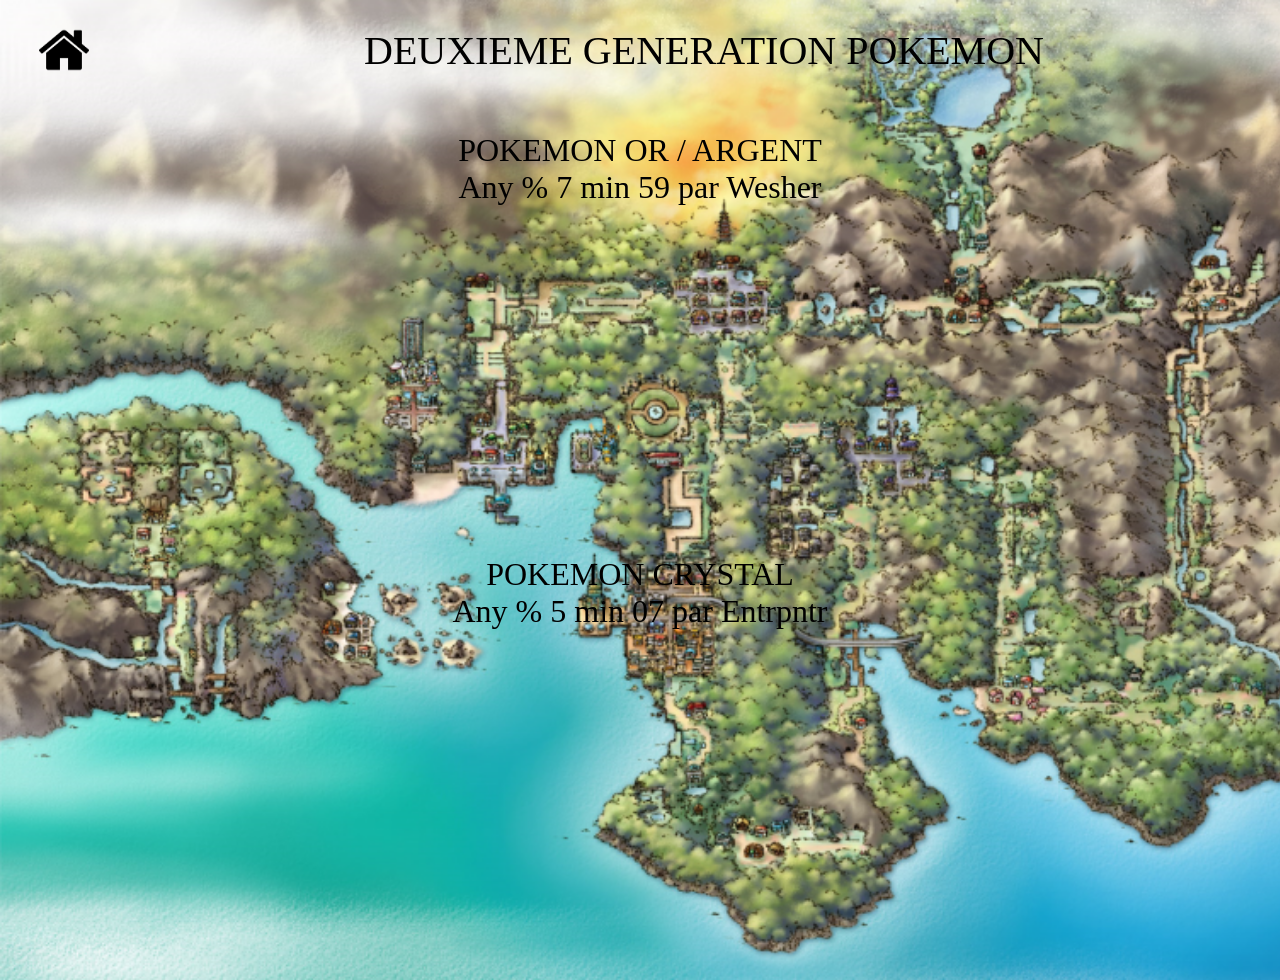
==== fr/2G.html @ 2a7d5bf3 "init project" ====
<!DOCTYPE html>
<html lang="en">
<head>
    <meta charset="UTF-8">
    <meta name="viewport" content="width=device-width, initial-scale=1.0">
    <title>Pokémon Speedrun</title>
    <link href="../Core/Styles/idk.css" rel="stylesheet" type="text/css" />
</head>

<body id="bg_johto">
    <header>
        <nav>
            <a href = "../index.html"> <img id="maison" src="/Assets/page-daccueil.png"> </a>
            <h1 id ="h1_special"> DEUXIEME GENERATION POKEMON </h1>
        </nav>
    </header>

    <main>
        

        <div class="deuxieme_gen">
            <div class="gen_game">
                <h2> POKEMON OR / ARGENT </h2>
                <p> 
                    Any % <b> 7 min 59 </b> par <b> Wesher </b> 
                </p>
                <iframe width="750" height="350" src="https://www.youtube.com/embed/wqpuFhMx5Ts" title="Pokémon Gold Any% in 7:59 (Current World Record)" frameborder="0" allow="accelerometer; autoplay; clipboard-write; encrypted-media; gyroscope; picture-in-picture; web-share" allowfullscreen></iframe>
            </div>
            <div class="gen_game">
                <h2> POKEMON CRYSTAL </h2>
                <p> Any % <b> 5 min 07 </b> par <b> Entrpntr </b> </p>
                <iframe width="750" height="350" src="https://www.youtube.com/embed/xAcDifvVR9E" title="Pokémon Crystal any% speedrun in 5:04 (RTA)" frameborder="0" allow="accelerometer; autoplay; clipboard-write; encrypted-media; gyroscope; picture-in-picture; web-share" allowfullscreen></iframe>
            </div>
        </div>
        
        




    </main>




    <footer>

    </footer>
    
</body>
</html>
---- Core/Styles/idk.css ----
:root {
  --bg-primary-color: rgb(0, 0, 0);
}

*,
*::before,
*::after{
  margin: 0;
  padding: 0;
  box-sizing: border-box;
  font: inherit
}

#bg1 {
  background-image:url("https://c.wallhere.com/photos/45/9a/1920x1200_px_nature_pokemon-1004643.jpg!d");
  background-repeat: no-repeat;
  background-position: center;
  background-size:cover;
}
#bg_kanto{
  background-image: url("/Assets/bg_kanto.png")
}
#bg_johto{
  background-image: url("/Assets/bg_johto.webp");
  background-repeat: no-repeat;
  background-size:cover;
}
#bg_hoenn{
  background-image: url("/Assets/bg_hoenn.png");
  background-repeat: no-repeat;
  background-size:cover;
}
#bg_sinnoh{
  background-image: url("/Assets/bg_sinnoh.png");
  background-repeat: no-repeat;
  background-size:cover;
}
#bg_unys{
  background-image: url("/Assets/bg_unys.jpg");
  background-repeat: no-repeat;
  background-size:cover;
}

body header nav {
  display: flex;
  flex-flow: row wrap;
  justify-content: center;
  align-items: center;
}

body header nav a {
  flex: 1 1 10%;
  display: flex;
  justify-content: center;
  align-items: center;
  height: 100px;
}

body header nav a #maison {
  width: 50px;
  height: 50px;
}

body header nav #h1_special {
  flex: 1 1 90%;
  color: var(--bg-primary-color);
  font-size: 2.5rem; 
  text-align: center;
}
  
body main .gen_container{
  display:flex;
  font-size: 1.5rem;
  margin: 4rem;
  justify-content: center;
}

body main .gen_container .img_gen {
  width: 450px;
  height: 200px;
  margin-left: 50px;
}

body main #title {
  display:flex;
  font-size: 1.5rem;
  margin: 4rem;
  justify-content: center;
}


body main .premiere_gen,
body main .deuxieme_gen, 
body main .troisieme_gen {
  display: flex;
  flex-flow: row wrap;
  justify-content: space-evenly;
  font-size: 2rem;
  margin-top: 2rem;
}

body main .premiere_gen .gen_game,
body main .deuxieme_gen .gen_game,
body main .troisieme_gen .gen_game{
  display: flex;
  flex-flow: column;
  align-items: center;
  justify-content: center;
}
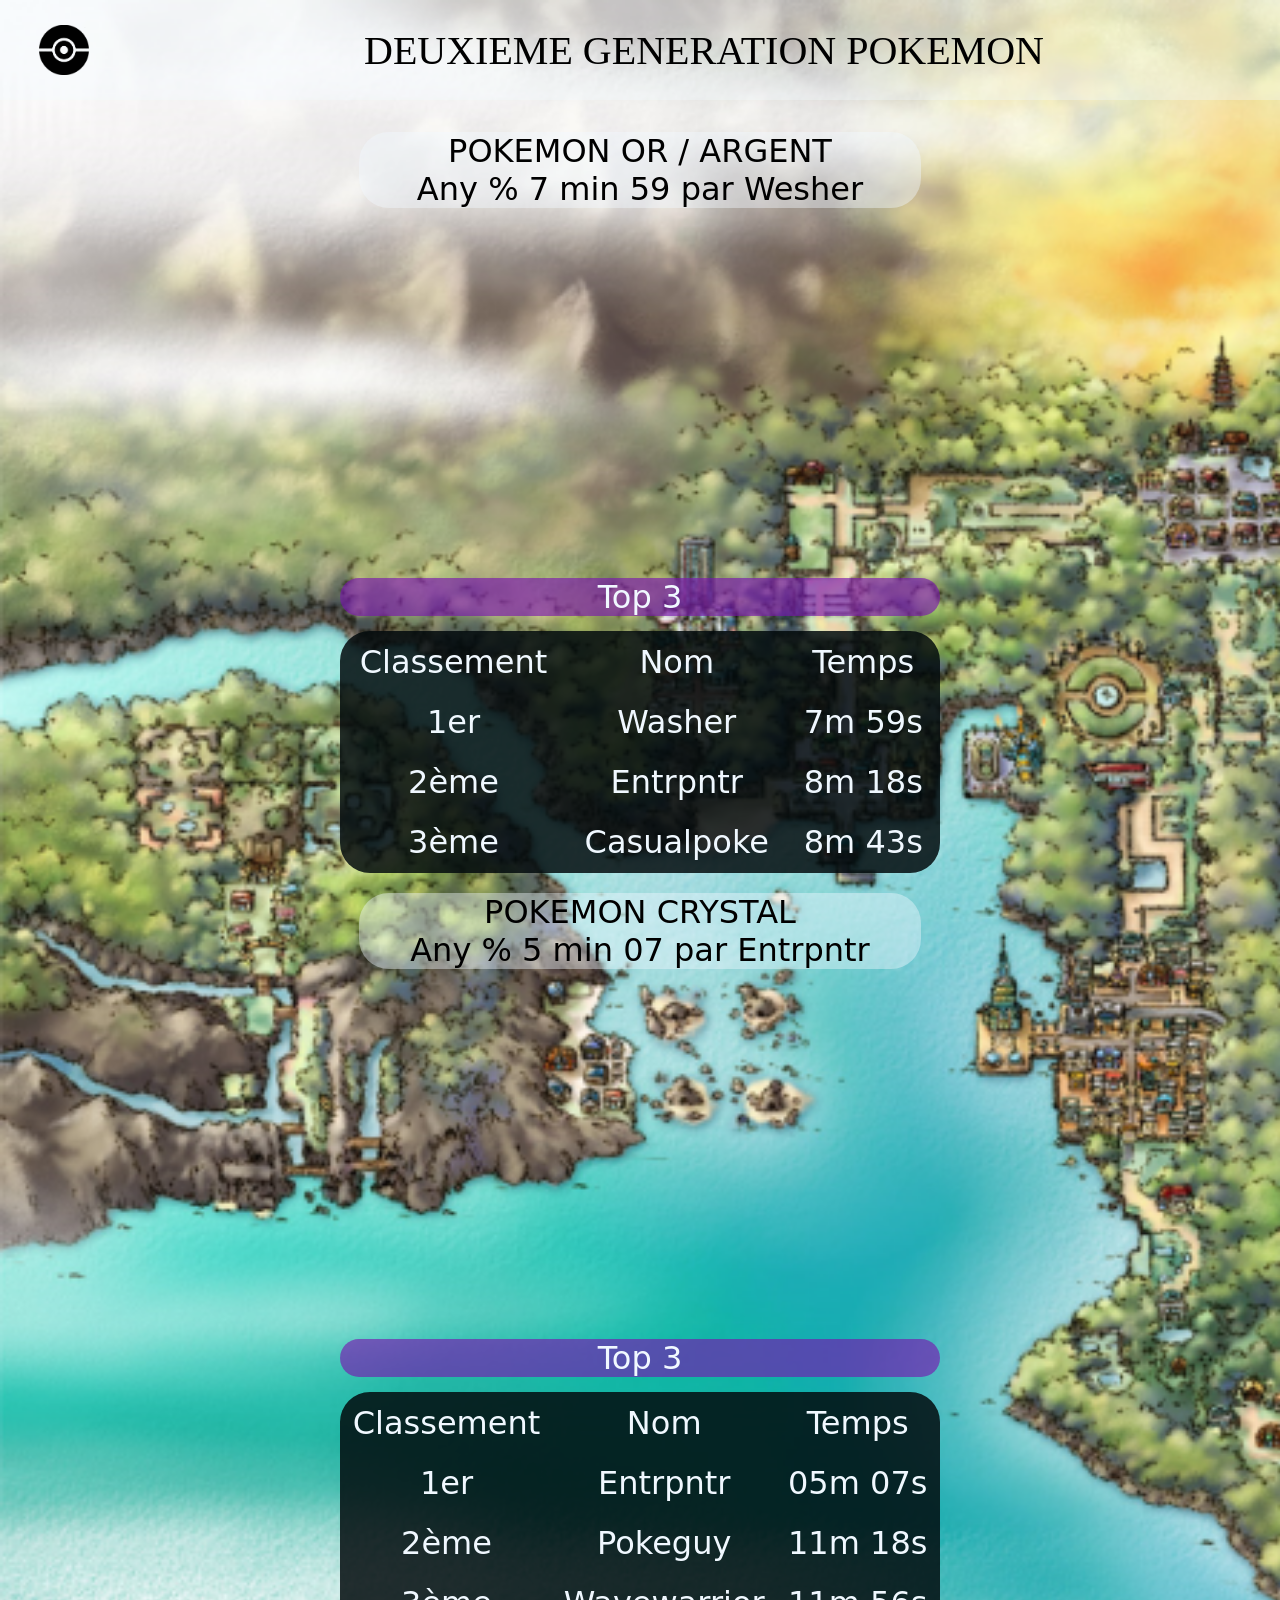
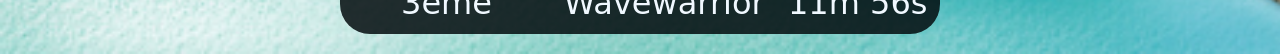
==== commit 59ca3a1a: "Add files via upload" ====
--- a/fr/2G.html
+++ b/fr/2G.html
@@ -1,51 +1,116 @@
-<!DOCTYPE html>
-<html lang="en">
-<head>
-    <meta charset="UTF-8">
-    <meta name="viewport" content="width=device-width, initial-scale=1.0">
-    <title>Pokémon Speedrun</title>
-    <link href="../Core/Styles/idk.css" rel="stylesheet" type="text/css" />
-</head>
-
-<body id="bg_johto">
-    <header>
-        <nav>
-            <a href = "../index.html"> <img id="maison" src="/Assets/page-daccueil.png"> </a>
-            <h1 id ="h1_special"> DEUXIEME GENERATION POKEMON </h1>
-        </nav>
-    </header>
-
-    <main>
-        
-
-        <div class="deuxieme_gen">
-            <div class="gen_game">
-                <h2> POKEMON OR / ARGENT </h2>
-                <p> 
-                    Any % <b> 7 min 59 </b> par <b> Wesher </b> 
-                </p>
-                <iframe width="750" height="350" src="https://www.youtube.com/embed/wqpuFhMx5Ts" title="Pokémon Gold Any% in 7:59 (Current World Record)" frameborder="0" allow="accelerometer; autoplay; clipboard-write; encrypted-media; gyroscope; picture-in-picture; web-share" allowfullscreen></iframe>
-            </div>
-            <div class="gen_game">
-                <h2> POKEMON CRYSTAL </h2>
-                <p> Any % <b> 5 min 07 </b> par <b> Entrpntr </b> </p>
-                <iframe width="750" height="350" src="https://www.youtube.com/embed/xAcDifvVR9E" title="Pokémon Crystal any% speedrun in 5:04 (RTA)" frameborder="0" allow="accelerometer; autoplay; clipboard-write; encrypted-media; gyroscope; picture-in-picture; web-share" allowfullscreen></iframe>
-            </div>
-        </div>
-        
-        
-
-
-
-
-    </main>
-
-
-
-
-    <footer>
-
-    </footer>
-    
-</body>
-</html>+<!DOCTYPE html>
+<html lang="en">
+  <head>
+    <meta charset="UTF-8" />
+    <meta name="viewport" content="width=device-width, initial-scale=1.0" />
+    <title>Pokémon Speedrun</title>
+    <link href="../Core/Styles/idk.css" rel="stylesheet" type="text/css" />
+  </head>
+
+  <body id="bg_johto">
+    <header>
+      <nav>
+        <a href="index.html">
+          <img id="maison" src="/Assets/page-daccueil.png" />
+        </a>
+        <h1 id="h1_special">DEUXIEME GENERATION POKEMON</h1>
+      </nav>
+    </header>
+
+    <main>
+      <div class="deuxieme_gen">
+        <div class="gen_game">
+          <div class="white-background">
+            <h2>POKEMON OR / ARGENT</h2>
+            <p>Any % <b> 7 min 59 </b> par <b> Wesher </b></p>
+          </div>
+          <iframe
+            width="750"
+            height="350"
+            src="https://www.youtube.com/embed/wqpuFhMx5Ts"
+            title="Pokémon Gold Any% in 7:59 (Current World Record)"
+            frameborder="0"
+            allow="accelerometer; autoplay; clipboard-write; encrypted-media; gyroscope; picture-in-picture; web-share"
+            allowfullscreen
+          ></iframe>
+          <table class="table-classement">
+            <caption>
+              Top 3
+            </caption>
+            <thead>
+              <tr>
+                <th>Classement</th>
+                <th>Nom</th>
+                <th>Temps</th>
+              </tr>
+            </thead>
+            <tbody>
+              <tr>
+                <th>1er</th>
+                <td>Washer</td>
+                <td>7m 59s</td>
+              </tr>
+              <tr>
+                <th>2ème</th>
+                <td>Entrpntr</td>
+                <td>8m 18s</td>
+              </tr>
+              <tr>
+                <th>3ème</th>
+                <td>Casualpoke</td>
+                <td>8m 43s</td>
+              </tr>
+            </tbody>
+          </table>
+        </div>
+        <div class="gen_game">
+          <div class="white-background">
+            <h2>POKEMON CRYSTAL</h2>
+            <p>Any % <b> 5 min 07 </b> par <b> Entrpntr </b></p>
+          </div>
+          <iframe
+            width="750"
+            height="350"
+            src="https://www.youtube.com/embed/xAcDifvVR9E"
+            title="Pokémon Crystal any% speedrun in 5:04 (RTA)"
+            frameborder="0"
+            allow="accelerometer; autoplay; clipboard-write; encrypted-media; gyroscope; picture-in-picture; web-share"
+            allowfullscreen
+          ></iframe>
+
+          <table class="table-classement">
+            <caption>
+              Top 3
+            </caption>
+            <thead>
+              <tr>
+                <th>Classement</th>
+                <th>Nom</th>
+                <th>Temps</th>
+              </tr>
+            </thead>
+            <tbody>
+              <tr>
+                <th>1er</th>
+                <td>Entrpntr</td>
+                <td>05m 07s</td>
+              </tr>
+              <tr>
+                <th>2ème</th>
+                <td>Pokeguy</td>
+                <td>11m 18s</td>
+              </tr>
+              <tr>
+                <th>3ème</th>
+                <td>Wavewarrior</td>
+                <td>11m 56s</td>
+              </tr>
+            </tbody>
+          </table>
+        </div>
+      </div>
+    </main>
+
+    <footer></footer>
+  </body>
+</html>
--- a/Core/Styles/idk.css
+++ b/Core/Styles/idk.css
@@ -1,109 +1,166 @@
-:root {
-  --bg-primary-color: rgb(0, 0, 0);
-}
-
-*,
-*::before,
-*::after{
-  margin: 0;
-  padding: 0;
-  box-sizing: border-box;
-  font: inherit
-}
-
-#bg1 {
-  background-image:url("https://c.wallhere.com/photos/45/9a/1920x1200_px_nature_pokemon-1004643.jpg!d");
-  background-repeat: no-repeat;
-  background-position: center;
-  background-size:cover;
-}
-#bg_kanto{
-  background-image: url("/Assets/bg_kanto.png")
-}
-#bg_johto{
-  background-image: url("/Assets/bg_johto.webp");
-  background-repeat: no-repeat;
-  background-size:cover;
-}
-#bg_hoenn{
-  background-image: url("/Assets/bg_hoenn.png");
-  background-repeat: no-repeat;
-  background-size:cover;
-}
-#bg_sinnoh{
-  background-image: url("/Assets/bg_sinnoh.png");
-  background-repeat: no-repeat;
-  background-size:cover;
-}
-#bg_unys{
-  background-image: url("/Assets/bg_unys.jpg");
-  background-repeat: no-repeat;
-  background-size:cover;
-}
-
-body header nav {
-  display: flex;
-  flex-flow: row wrap;
-  justify-content: center;
-  align-items: center;
-}
-
-body header nav a {
-  flex: 1 1 10%;
-  display: flex;
-  justify-content: center;
-  align-items: center;
-  height: 100px;
-}
-
-body header nav a #maison {
-  width: 50px;
-  height: 50px;
-}
-
-body header nav #h1_special {
-  flex: 1 1 90%;
-  color: var(--bg-primary-color);
-  font-size: 2.5rem; 
-  text-align: center;
-}
-  
-body main .gen_container{
-  display:flex;
-  font-size: 1.5rem;
-  margin: 4rem;
-  justify-content: center;
-}
-
-body main .gen_container .img_gen {
-  width: 450px;
-  height: 200px;
-  margin-left: 50px;
-}
-
-body main #title {
-  display:flex;
-  font-size: 1.5rem;
-  margin: 4rem;
-  justify-content: center;
-}
-
-
-body main .premiere_gen,
-body main .deuxieme_gen, 
-body main .troisieme_gen {
-  display: flex;
-  flex-flow: row wrap;
-  justify-content: space-evenly;
-  font-size: 2rem;
-  margin-top: 2rem;
-}
-
-body main .premiere_gen .gen_game,
-body main .deuxieme_gen .gen_game,
-body main .troisieme_gen .gen_game{
-  display: flex;
-  flex-flow: column;
-  align-items: center;
-  justify-content: center;
-}+*,
+*::before,
+*::after {
+  margin: 0;
+  padding: 0;
+  box-sizing: border-box;
+  font: inherit;
+}
+
+#bg1 {
+  background-image: url("https://c.wallhere.com/photos/45/9a/1920x1200_px_nature_pokemon-1004643.jpg!d");
+  background-repeat: no-repeat;
+  background-position: center;
+  background-size: cover;
+}
+#bg_kanto {
+  background-image: url("/Assets/bg_kanto.png");
+}
+#bg_johto {
+  background-image: url("/Assets/bg_johto.webp");
+  background-repeat: no-repeat;
+  background-size: cover;
+}
+#bg_hoenn {
+  background-image: url("/Assets/bg_hoenn.png");
+  background-repeat: no-repeat;
+  background-size: cover;
+}
+#bg_sinnoh {
+  background-image: url("/Assets/bg_sinnoh.png");
+  background-repeat: no-repeat;
+  background-size: cover;
+}
+#bg_unys {
+  background-image: url("/Assets/bg_unys.jpg");
+  background-repeat: no-repeat;
+  background-size: cover;
+}
+
+body header nav {
+  display: flex;
+  flex-flow: row wrap;
+  justify-content: center;
+  align-items: center;
+  background-color: rgba(240, 248, 255, 0.363);
+  font-family: cursive;
+}
+
+body header nav a {
+  flex: 1 1 10%;
+  display: flex;
+  justify-content: center;
+  align-items: center;
+  height: 100px;
+  border-radius: 30px;
+}
+
+body header nav a #maison {
+  width: 50px;
+  height: 50px;
+}
+
+body header nav #h1_special {
+  flex: 1 1 90%;
+  font-size: 2.5rem;
+  text-align: center;
+}
+
+body main .gen_container {
+  display: flex;
+  font-size: 1.5rem;
+  margin: 4rem;
+  justify-content: center;
+  font-family: system-ui;
+}
+
+a {
+  font-size: 2rem;
+  text-decoration: none;
+  border-radius: 15px;
+}
+
+a:visited {
+  color: #01040f9f;
+}
+a:hover {
+  background: #632edf85;
+}
+
+body main .gen_container .img_gen {
+  width: 450px;
+  height: 200px;
+  margin-left: 50px;
+}
+
+body main #title {
+  display: flex;
+  font-size: 1.5rem;
+  margin: 4rem;
+  justify-content: center;
+}
+
+body main .premiere_gen,
+body main .deuxieme_gen,
+body main .troisieme_gen,
+body main .quatrieme_gen,
+body main .cinquieme_gen {
+  display: flex;
+  flex-flow: row wrap;
+  justify-content: space-evenly;
+  font-size: 2rem;
+  margin-top: 2rem;
+}
+
+body main .premiere_gen .gen_game,
+body main .deuxieme_gen .gen_game,
+body main .troisieme_gen .gen_game,
+body main .quatrieme_gen .gen_game,
+body main .cinquieme_gen .gen_game {
+  display: flex;
+  flex-flow: column;
+  align-items: center;
+  justify-content: center;
+  font-family: system-ui;
+}
+
+body main .premiere_gen .gen_game,
+h2,
+p body main .deuxieme_gen .gen_game,
+h2,
+p body main .troisieme_gen .gen_game,
+h2,
+p body main .quatrieme_gen .gen_game,
+h2,
+p body main .cinquieme_gen .gen_game,
+h2,
+p {
+  text-align: center;
+}
+
+.gen_game .white-background {
+  background-color: rgba(240, 248, 255, 0.42);
+  width: 75%;
+  border-radius: 30px;
+}
+
+caption {
+  background-color: rgba(121, 19, 176, 0.632);
+  border-radius: 20px;
+  margin-bottom: 15px;
+}
+
+.table-classement {
+  height: 200px;
+  width: 600px;
+  background-color: rgba(2, 10, 13, 0.842);
+  color: aliceblue;
+  margin: 20px;
+  border-radius: 30px;
+  text-align: center;
+}
+
+td,
+th {
+  padding: 10px;
+}
